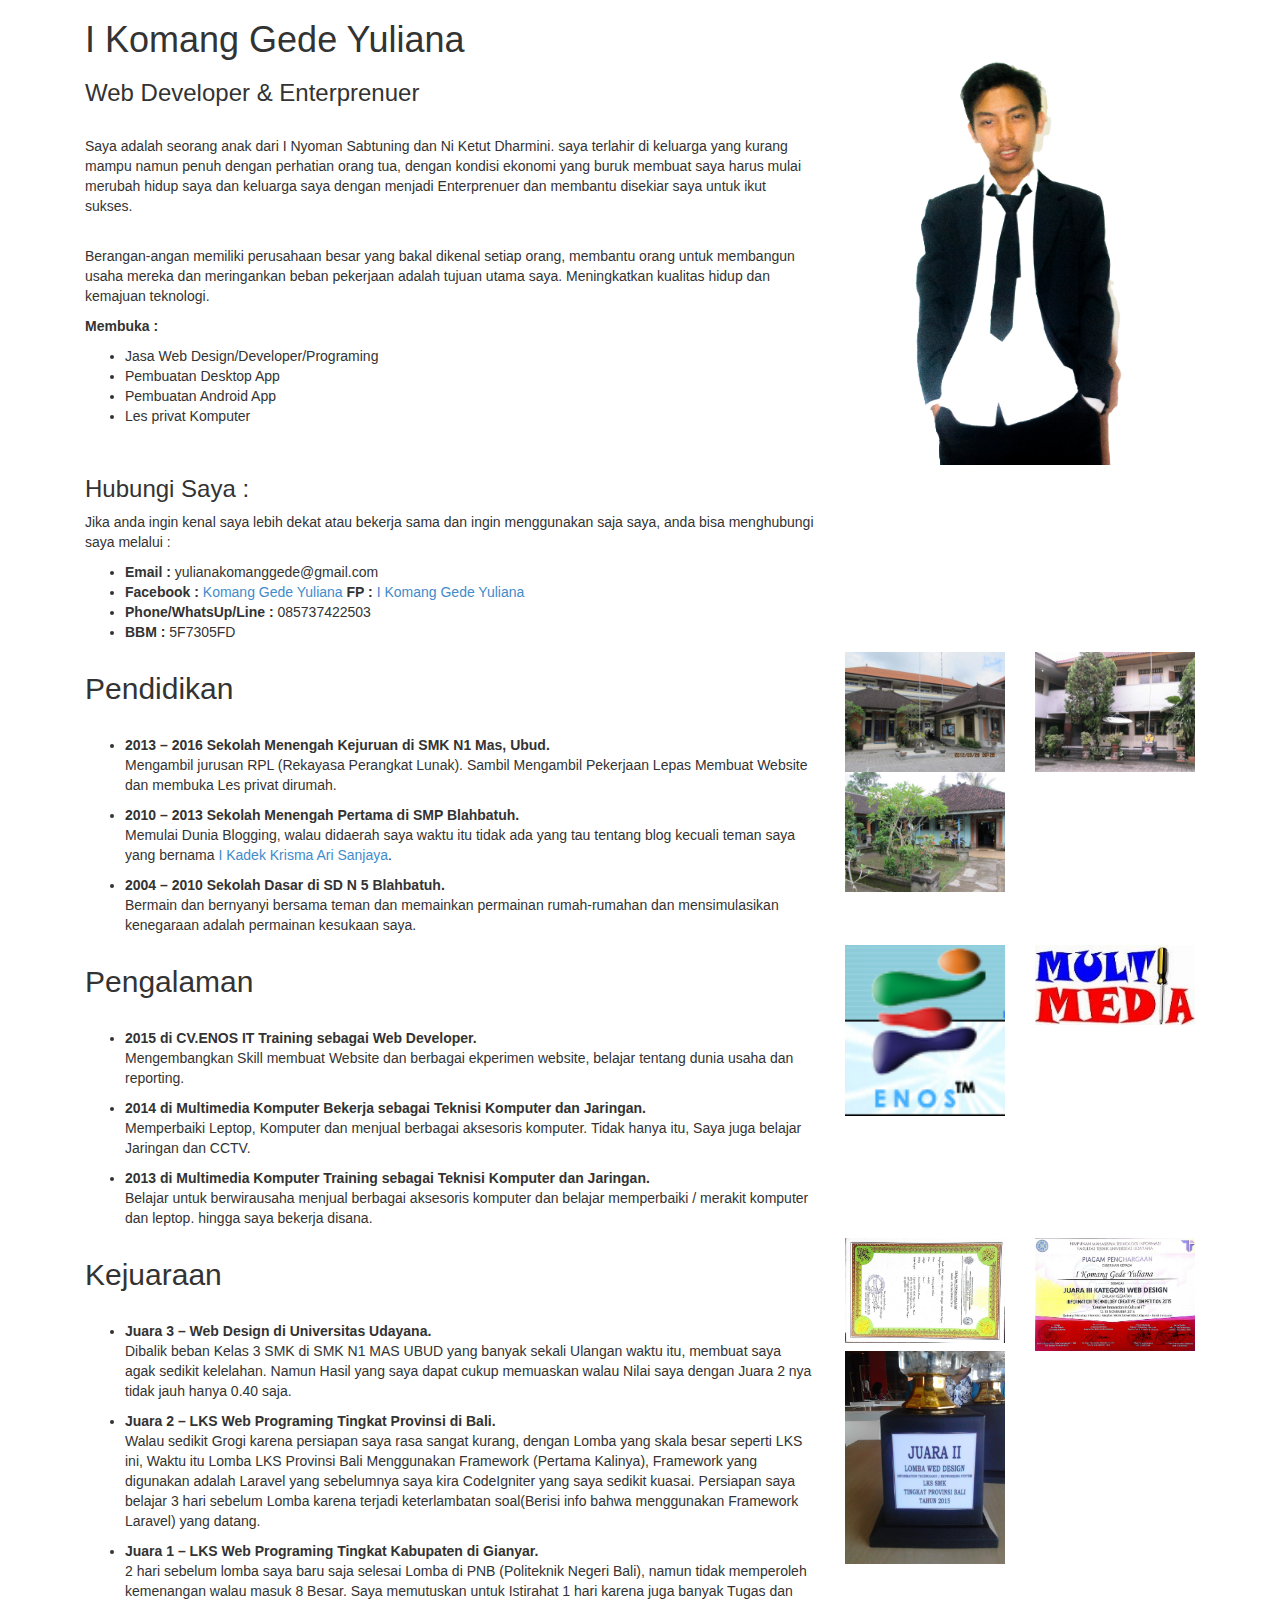
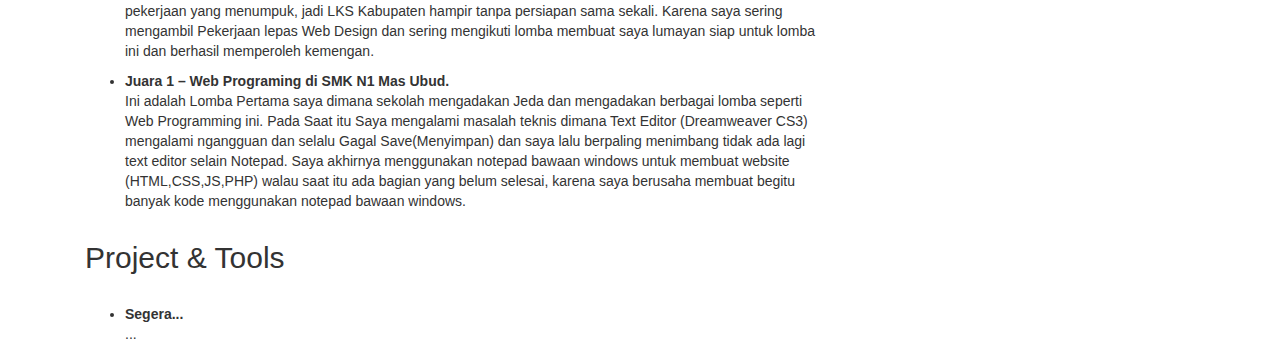
==== About/index.html @ bb9f4b2c "fix Issue" ====
<!DOCTYPE html>
<html>
<head>
	<meta charset="utf-8">
	<meta content='indonesian' name='language'/>
	<meta content='id' name='geo.country'/>
	<meta content='indonesia' name='geo.placename'/>
	<meta content='I Komang Gede Yuliana' name='author'/>
	<meta content='index,follow' name='robots'/>
	<meta content='1 days' name='revisit-after'/>
	<meta content='1 days' name='revisit'/>
	<meta content='never' name='expires'/>
	<meta content='always' name='revisit'/>
	<meta content='global' name='distribution'/>
	<meta content='Manual' name='generator'/>
	<meta content='general' name='rating'/>
	<meta content='true' name='MSSmartTagsPreventParsing'/>
	<meta content='text/html; charset=UTF-8' http-equiv='Content-Type'/>
	<meta content='index, follow' name='googlebot'/>
	<meta content='follow, all' name='Googlebot-Image'/>
	<meta content='follow, all' name='msnbot'/>
	<meta content='follow, all' name='Slurp'/>
	<meta content='follow, all' name='ZyBorg'/>
	<meta content='follow, all' name='Scooter'/>
	<meta content='all' name='spiders'/>
	<meta content='all' name='WEBCRAWLERS'/>
	<meta content='aeiwi, alexa, alltheWeb, altavista, aol netfind, anzwers, canada, directhit, euroseek, excite, overture, go, google, hotbot. infomak, kanoodle, lycos, mastersite, national directory, northern light, searchit, simplesearch, Websmostlinked, webtop, what-u-seek, aol, yahoo, webcrawler, infoseek, excite, magellan, looksmart, bing, cnet, googlebot' name='search engines'/>
	<meta content="I Komang Gede Yuliana adalah Web Designer/Developer dan seorang Enterprenuer yang juga membuka tempat Les Privat komputer (Office,Photoshop,Web Developer)" name="Descriptions"/>
	<meta content="Web Desgner,Web Developer,blogger,Les Privat Komputer,Enterprenuer Bali,HTML CSS JS Jquery Bootstrap Javascript Android Aplikasi" name="keywords"/>
	<meta content='width=device-width, initial-scale=1.0' name='viewport'/>
	<meta content='I Komang Gede Yuliana' name='subject'/>
	<meta content='I Komang Gede Yuliana' name='abstract'/>
	<!-- Meta Tag Standar End -->
	<!-- Open Grapt -->
	<meta property="og:locale" content="id_ID" />
	<meta property="og:type" content="website" />
	<meta property="og:title" content='I Komang Gede Yuliana' />
	<meta property="og:url" content="http://yulianakomang.com" />
	<meta property="og:site_name" content="I Komang Gede Yuliana" />
	<meta property="og:image" content="http://yulianakomang.com/img/photo.JPG" />
	<!-- open Grapt End -->
	
	<!-- Google ID -->
	<link href="https://plus.google.com/+Yulianakomanggede/posts" rel="author" />
	<link href='https://plus.google.com/+Yulianakomanggede/posts' rel='publisher'/>
	<link href="https://plus.google.com/+Yulianakomanggede/posts" rel="Admin" />
	<!-- Google Author End -->
	<title>I Komang Gede Yuliana - Official Website</title>
	<link rel="stylesheet" type="text/css" href="../style/style.css">
	<link rel="stylesheet" type="text/css" href="../css/bootstrap.min.css">
	<link rel="stylesheet" type="text/css" href="../style/font-awesome.min.css">
	<link rel="icon" href="img/icon.ico">

</head>
<body>
	<div class="container">

		<div class="col-lg-8">
			<h1>I Komang Gede Yuliana</h1>
			<h3>Web Developer & Enterprenuer</h3>
			<br>
			<p>Saya adalah seorang anak dari I Nyoman Sabtuning dan Ni Ketut Dharmini. saya terlahir di keluarga yang kurang mampu namun penuh dengan perhatian orang tua, dengan kondisi ekonomi yang buruk membuat saya harus mulai merubah hidup saya dan keluarga saya dengan menjadi Enterprenuer dan membantu disekiar saya untuk ikut sukses.</p>
			<br>
			<p>Berangan-angan memiliki perusahaan besar yang bakal dikenal setiap orang, membantu orang untuk membangun usaha mereka dan meringankan beban pekerjaan adalah tujuan utama saya. Meningkatkan kualitas hidup dan kemajuan teknologi.</p>
			<p>
			<b>Membuka :</b> <br>	
				<ul>
					<li>Jasa Web Design/Developer/Programing</li>
					<li>Pembuatan Desktop App</li>
					<li>Pembuatan Android App</li>
					<li>Les privat Komputer</li>
				</ul>

			</p>
			<br>
			<h3>Hubungi Saya :</h3>
			<p>
				Jika anda ingin kenal saya lebih dekat atau bekerja sama dan ingin menggunakan saja saya, anda bisa menghubungi saya melalui :
			</p>
			<ul>
					<li><b>Email :</b> yulianakomanggede@gmail.com</li>
					<li><b>Facebook : </b> <a href="https://www.facebook.com/yulianakomanggede">Komang Gede Yuliana</a> <b>FP :</b> <a href="https://www.facebook.com/komanggedeyuliana/">I Komang Gede Yuliana</a></li>
					<li><b>Phone/WhatsUp/Line :</b> 085737422503</li>
					<li><b>BBM :</b> 5F7305FD </li>
				</ul>
		</div>
		<div class="col-lg-4">
			<div style="clear:both;padding:20px;"></div>
			<img src="img/photo.JPG" width="100%">
		</div>
		<div class="col-lg-8">
			<h2>Pendidikan</h2>
			<br>
			<ul>
				<li><b>2013 – 2016 Sekolah Menengah Kejuruan di SMK N1 Mas, Ubud.</b>
					<br>
					<p>Mengambil jurusan RPL (Rekayasa Perangkat Lunak). Sambil Mengambil Pekerjaan Lepas Membuat Website dan membuka Les privat dirumah.</p>
				</li>
				<li><b>2010 – 2013 Sekolah Menengah Pertama di SMP Blahbatuh.</b>
				<br>
				<p>
					Memulai Dunia Blogging, walau didaerah saya waktu itu tidak ada yang tau tentang blog kecuali teman saya yang bernama <a href="https://www.facebook.com/profile.php?id=100008290770754" target="_blank">I Kadek Krisma Ari Sanjaya</a>.
				</p>
				</li>
				<li><b>2004 – 2010 Sekolah Dasar di SD N 5 Blahbatuh.</b>
				<br>
				<p>
					Bermain dan bernyanyi bersama teman dan memainkan permainan rumah-rumahan dan mensimulasikan kenegaraan adalah permainan kesukaan saya.
				</p>
				</li>
			</ul>
		</div>
		<div class="col-lg-4">
			<div class="row">
				<div class="col-lg-6">
					<img src="img/smk.jpg" alt="SMK N1 Mas Ubud - I Komang Gede Yuliana" width="100%" title="SMK N1 Mas Ubud">
				</div>
				<div class="col-lg-6">
					<img src="img/smp.jpg" alt="SMK Blahbatuh - I Komang Gede Yuliana" width="100%" title="SMP Blahbatuh">
				</div>
				<div class="col-lg-6">
					<img src="img/sd.jpg" alt="SD N5 Blahbatuh - I Komang Gede Yuliana" width="100%" title="SD N5 Blahbatuh">
				</div>
			</div>
		</div>
	<br>
		<div class="col-lg-8">
			<h2>Pengalaman</h2>
			<br>
			<ul>
				<li><b>2015 di CV.ENOS IT Training sebagai Web Developer.</b>
					<br>
					<p>Mengembangkan Skill membuat Website dan berbagai ekperimen website, belajar tentang dunia usaha dan reporting.</p>
				</li>
				<li><b>2014 di Multimedia Komputer Bekerja sebagai Teknisi Komputer dan Jaringan.</b>
				<br>
				<p>
					Memperbaiki Leptop, Komputer dan menjual berbagai aksesoris komputer. Tidak hanya itu, Saya juga belajar Jaringan dan CCTV.
				</p>
				</li>
				<li><b>2013 di Multimedia Komputer Training sebagai Teknisi Komputer dan Jaringan.</b>
				<br>
				<p>
					Belajar untuk berwirausaha menjual berbagai aksesoris komputer dan belajar memperbaiki / merakit komputer dan leptop. hingga saya bekerja disana.
				</p>
				</li>
			</ul>
		</div>
		<div class="col-lg-4">
			<div class="row">
				<div class="col-lg-6">
					<img src="img/Enos_it.png" alt="Enos IT Solutions - I Komang Gede Yuliana" width="100%" title="Enos IT Solutions">
				</div>
				<div class="col-lg-6">
					<img src="img/MultiMedia.jpg" alt="MultiMedia Komputer - I Komang Gede Yuliana" width="100%" title="MultiMedia Komputer">
				</div>
				
			</div>
		</div>
	<br>
		<div class="col-lg-8">
			<h2>Kejuaraan</h2>
			<br>
			<ul>
				<li><b>Juara 3 – Web Design di Universitas Udayana.</b>
					<br>
					<p>Dibalik beban Kelas 3 SMK di SMK N1 MAS UBUD yang banyak sekali Ulangan waktu itu, membuat saya agak sedikit kelelahan. Namun Hasil yang saya dapat cukup memuaskan walau Nilai saya dengan Juara 2 nya tidak jauh hanya 0.40 saja.</p>
				</li>
				<li><b>Juara 2 – LKS Web Programing Tingkat Provinsi di Bali.</b>
				<br>
				<p>
					Walau sedikit Grogi karena persiapan saya rasa sangat kurang, dengan Lomba yang skala besar seperti LKS ini, Waktu itu Lomba LKS Provinsi Bali Menggunakan Framework (Pertama Kalinya), Framework yang digunakan adalah Laravel yang sebelumnya saya kira CodeIgniter yang saya sedikit kuasai. Persiapan saya belajar 3 hari sebelum Lomba karena terjadi keterlambatan soal(Berisi info bahwa menggunakan Framework Laravel) yang datang.
				</p>
				</li>
				<li><b>Juara 1 – LKS Web Programing Tingkat Kabupaten di Gianyar.</b>
				<br>
				<p>
					2 hari sebelum lomba saya baru saja selesai Lomba di PNB (Politeknik Negeri Bali), namun tidak memperoleh kemenangan walau masuk 8 Besar. Saya memutuskan untuk Istirahat 1 hari karena juga banyak Tugas dan pekerjaan yang menumpuk, jadi LKS Kabupaten hampir tanpa persiapan sama sekali. Karena saya sering mengambil Pekerjaan lepas Web Design dan sering mengikuti lomba membuat saya lumayan siap untuk lomba ini dan berhasil memperoleh kemengan.
				</p>
				</li>
				<li><b>Juara 1 – Web Programing di SMK N1 Mas Ubud.</b>
				<br>
				<p>
					Ini adalah Lomba Pertama saya dimana sekolah mengadakan Jeda dan mengadakan berbagai lomba seperti Web Programming ini. Pada Saat itu Saya mengalami masalah teknis dimana Text Editor (Dreamweaver CS3) mengalami ngangguan dan selalu Gagal Save(Menyimpan) dan saya lalu berpaling menimbang tidak ada lagi text editor selain Notepad. Saya akhirnya menggunakan notepad bawaan windows untuk membuat website (HTML,CSS,JS,PHP) walau saat itu ada bagian yang belum selesai, karena saya berusaha membuat begitu banyak kode menggunakan notepad bawaan windows.
				</p>
				</li>
			</ul>
		</div>
		<div class="col-lg-4">
			<div class="row">
				<div class="col-lg-6">
					<img src="img/piagam_SMK_juara_1.jpg" alt="Juara 1 Web Programming SMK - I Komang Gede Yuliana" width="100%" title="Piagam Juara 1 Web programing SMK">
				</div>
				<div class="col-lg-6">
					<img src="img/piagam_UNUD_juara_3.jpg" alt="Juara 3 Web Design UNUD - I Komang Gede Yuliana" width="100%" title="Juara 3 Web Design Universitas Udayana">
				</div>
				<div class="col-lg-6">
					<img src="img/piala_Juara_2_lks_provinsi_bali.jpg" alt="Piala LKS Juara 2 Provinsi Bali - I Komang Gede Yuliana" width="100%" title="Juara 2 LKS Web Design Provinsi bali ">
				</div>
			</div>
		</div>
		<br>
		<div class="col-lg-8">
			<h2>Project & Tools</h2>
			<br>
			<ul>
				<li><b>Segera...</b>
					<br>
					<p>...</p>
				</li>
				
			</ul>
		</div>
		<div class="col-lg-4">
			<div class="row">
				<!-- <div class="col-lg-6">
					<img src="img/piagam_SMK_juara_1.jpg" alt="Juara 1 Web Programming SMK - I Komang Gede Yuliana" width="100%" title="Piagam Juara 1 Web programing SMK">
				</div> -->
				
			</div>
		</div>
	</div>

</body>
</html>
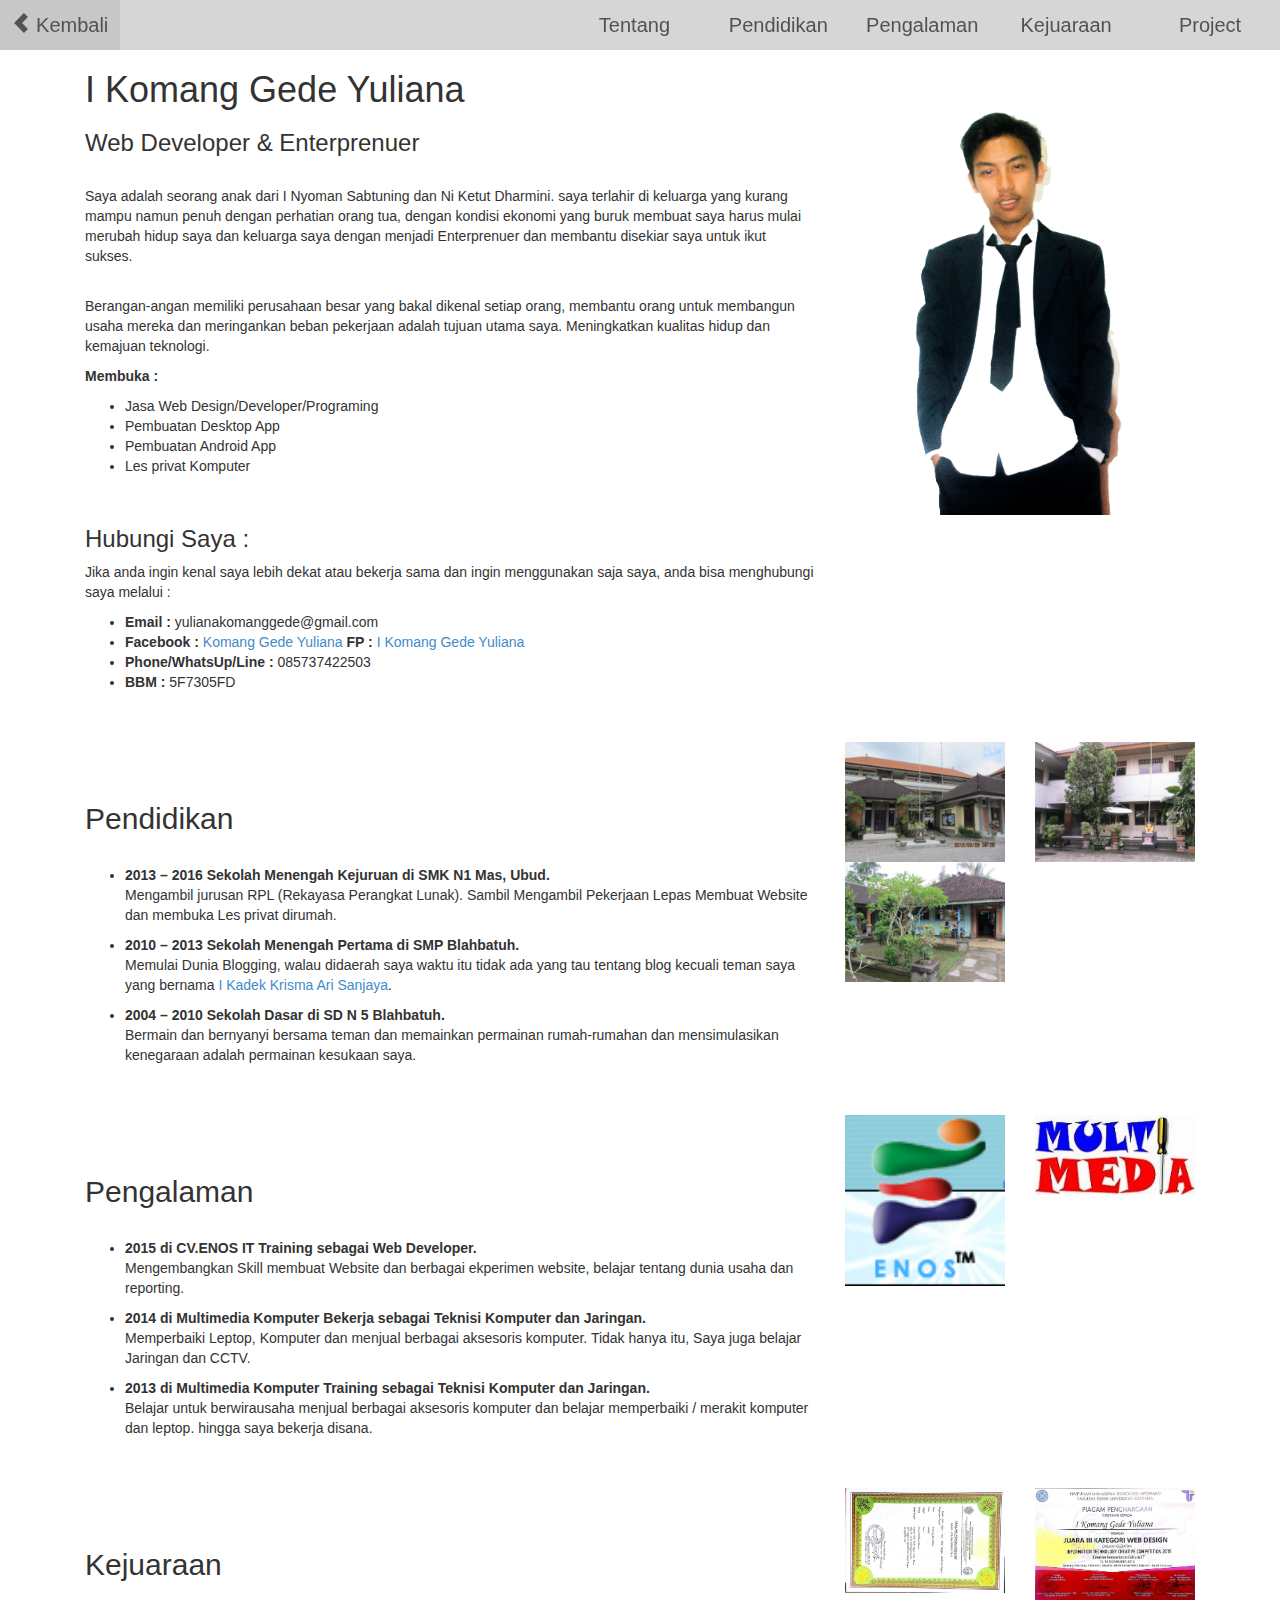
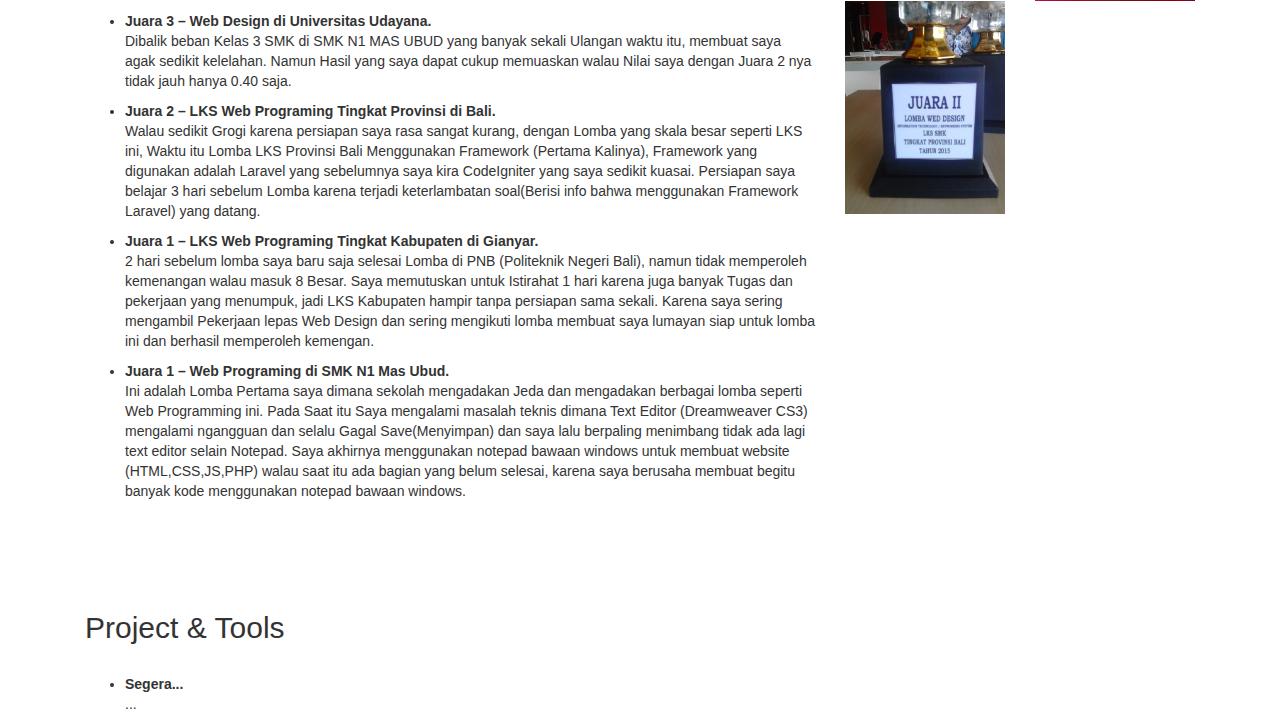
==== commit cd2657cb: "Panel Nav added" ====
--- a/About/index.html
+++ b/About/index.html
@@ -52,7 +52,22 @@
 	<link rel="icon" href="img/icon.ico">
 
 </head>
-<body>
+<body id="top">
+	<div id="panel">
+		<nav>
+			<a href="/"><span class="glyphicon glyphicon-chevron-left"></span> Kembali</a>
+			<div class="right">
+				<ul>
+					<li><a href="#top">Tentang</a></li>
+					<li><a href="#pendidikan">Pendidikan</a></li>
+					<li><a href="#pengalaman">Pengalaman</a></li>
+					<li><a href="#kejuaraan">Kejuaraan</a></li>
+					<li><a href="#project">Project</a></li>
+				</ul>
+			</div>
+		</nav>
+	</div>
+	<div class="lockpanel"></div>
 	<div class="container">
 
 		<div class="col-lg-8">
@@ -88,7 +103,9 @@
 			<div style="clear:both;padding:20px;"></div>
 			<img src="img/photo.JPG" width="100%">
 		</div>
-		<div class="col-lg-8">
+		<div class="jarak"></div>
+		<div class="col-lg-8" id="pendidikan">
+		<div class="jarak"></div>
 			<h2>Pendidikan</h2>
 			<br>
 			<ul>
@@ -123,8 +140,9 @@
 				</div>
 			</div>
 		</div>
-	<br>
-		<div class="col-lg-8">
+		<div class="jarak"></div>
+		<div class="col-lg-8" id="pengalaman">
+		<div class="jarak"></div>
 			<h2>Pengalaman</h2>
 			<br>
 			<ul>
@@ -157,8 +175,9 @@
 				
 			</div>
 		</div>
-	<br>
-		<div class="col-lg-8">
+	<div class="jarak"></div>
+		<div class="col-lg-8" id="kejuaraan">
+		<div class="jarak"></div>
 			<h2>Kejuaraan</h2>
 			<br>
 			<ul>
@@ -199,8 +218,9 @@
 				</div>
 			</div>
 		</div>
-		<br>
-		<div class="col-lg-8">
+		<div class="jarak"></div>
+		<div class="col-lg-8" id="project">
+		<div class="jarak"></div>
 			<h2>Project & Tools</h2>
 			<br>
 			<ul>
@@ -220,6 +240,8 @@
 			</div>
 		</div>
 	</div>
-
+	
+	<script type="text/javascript" src="../js/jquery-3.0.0.min.js"></script>
+	<script type="text/javascript" src="../js/Menu-auto-active-scroll-plugin.js"></script>
 </body>
 </html>--- a/style/style.css
+++ b/style/style.css
@@ -0,0 +1,60 @@
+#panel{
+	height: 50px;
+	background: #d6d6d6;
+	position: fixed;
+	width: 100%;
+	z-index: 999999;
+}
+#panel a{
+	color: #525252;
+	font-size: 20px;
+	text-decoration: none;
+    display: block;
+    padding: 10.5px;
+    width: 120px;
+    float: left;
+}
+#panel a:hover{
+	background: #c7c7c7;
+}
+.lockpanel{
+	height: 50px;
+	clear: both;
+}
+#panel ul{
+	list-style: none;
+	display: inline-block;
+}
+#panel li{
+	display: inline-block;
+}
+#panel ul li a{
+	display: block;
+	color: #525252;
+	font-size: 20px;
+	text-decoration: none;
+    padding: 10.8px;
+    width: 120px;
+    text-align: center;
+    width: 140px;
+}
+.right{
+	float: right;
+}
+.jarak{
+	padding: 20px;
+	clear: both;
+}
+.active{
+	background: #c7c7c7;
+	position: relative;
+}
+.active:after{
+	content: "";
+	position: absolute;
+	bottom: 0;
+	width: 140px;
+	background: #525252;
+	height: 3px;
+	left: 0;
+}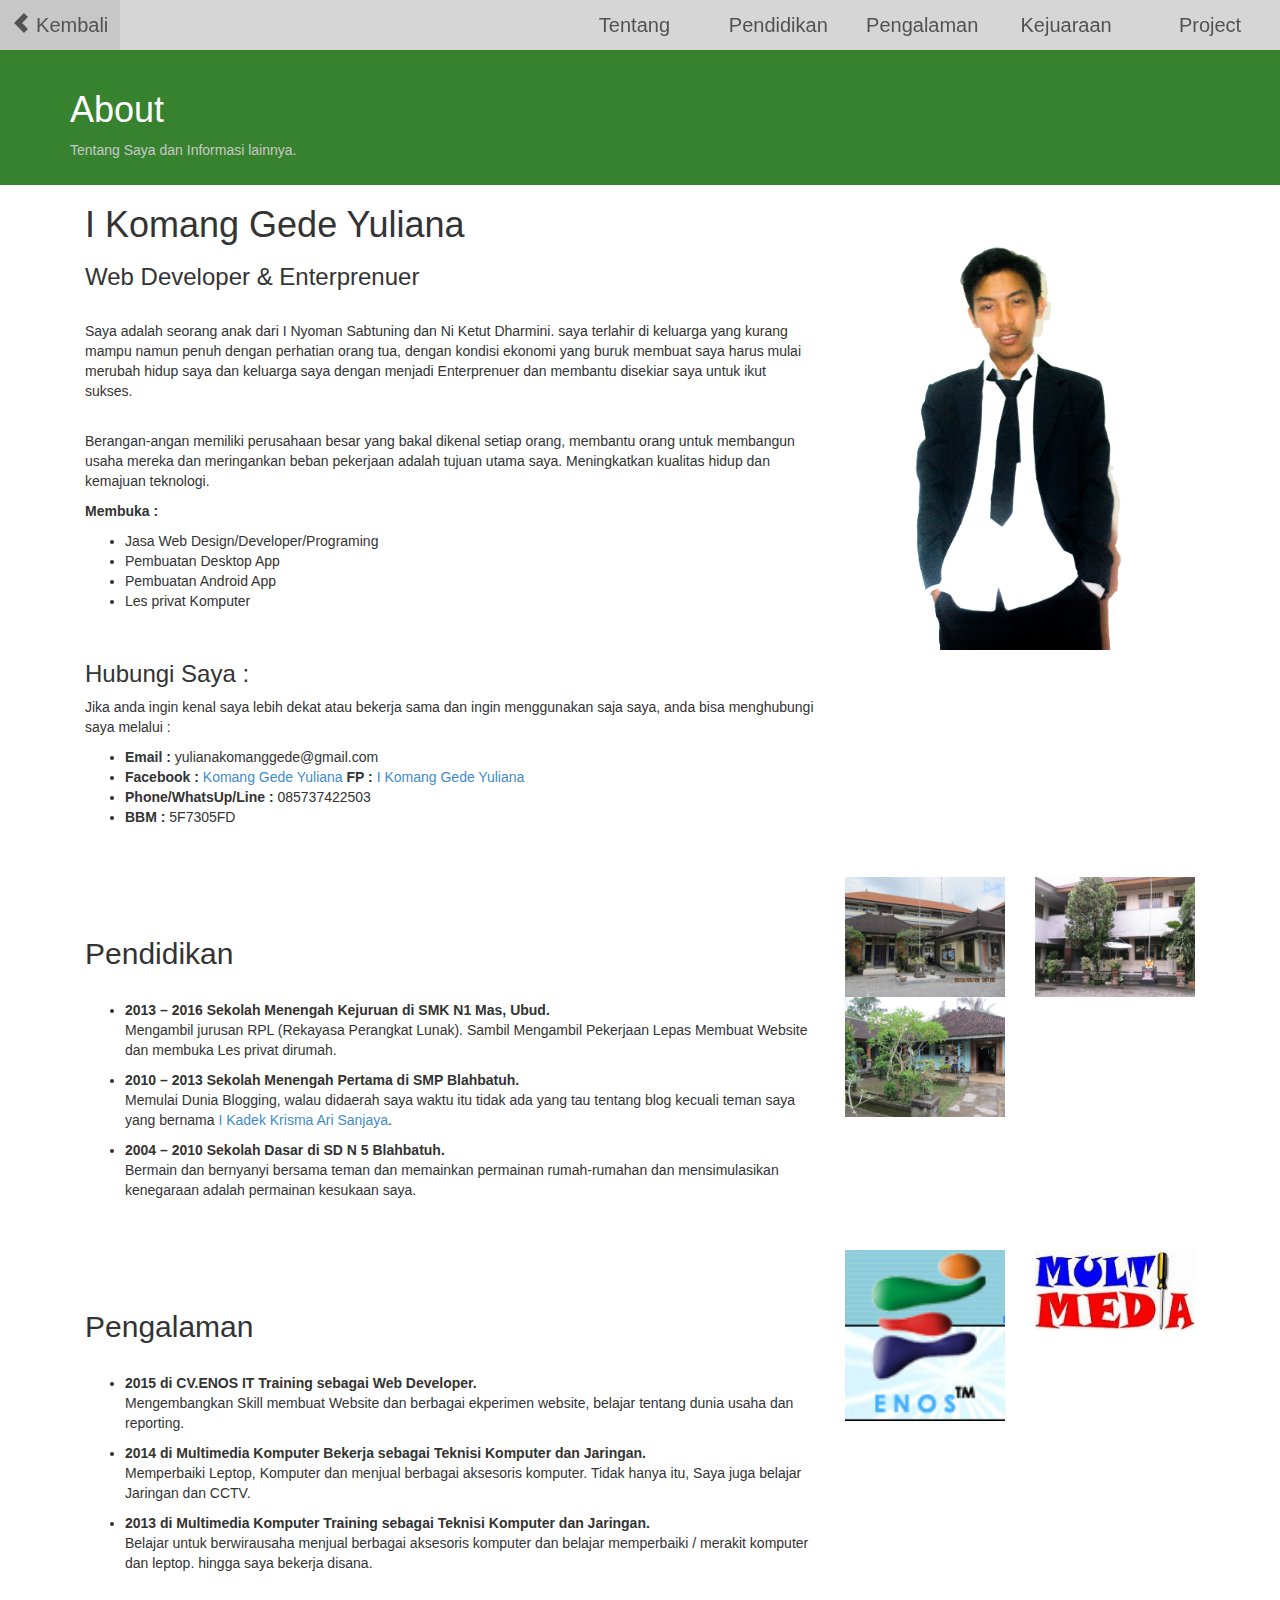
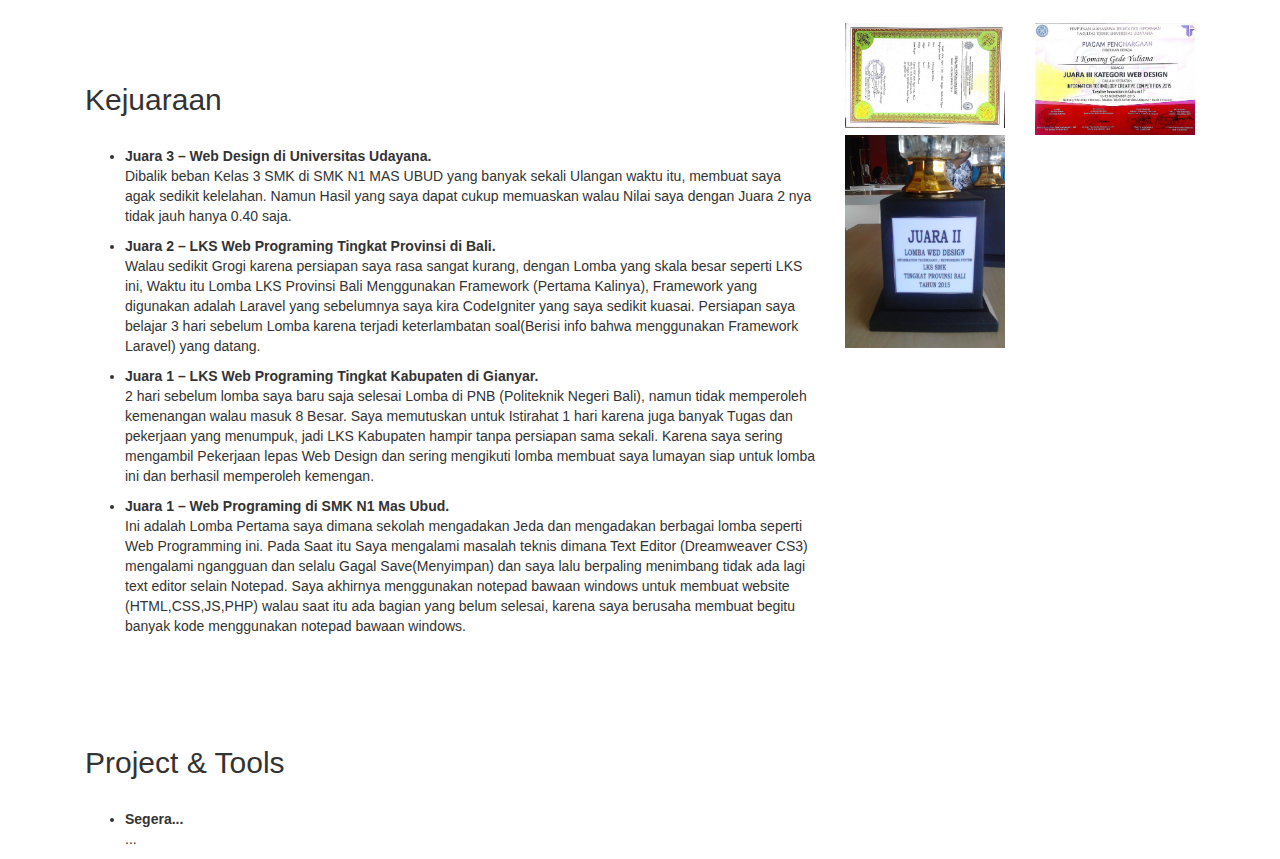
==== commit 8cef6b03: "Add some featured" ====
--- a/About/index.html
+++ b/About/index.html
@@ -35,9 +35,9 @@
 	<meta property="og:locale" content="id_ID" />
 	<meta property="og:type" content="website" />
 	<meta property="og:title" content='I Komang Gede Yuliana' />
-	<meta property="og:url" content="http://yulianakomang.com" />
+	<meta property="og:url" content="http://yulianakomang.github.io" />
 	<meta property="og:site_name" content="I Komang Gede Yuliana" />
-	<meta property="og:image" content="http://yulianakomang.com/img/photo.JPG" />
+	<meta property="og:image" content="http://yulianakomang.github.io/img/photo.JPG" />
 	<!-- open Grapt End -->
 	
 	<!-- Google ID -->
@@ -45,7 +45,7 @@
 	<link href='https://plus.google.com/+Yulianakomanggede/posts' rel='publisher'/>
 	<link href="https://plus.google.com/+Yulianakomanggede/posts" rel="Admin" />
 	<!-- Google Author End -->
-	<title>I Komang Gede Yuliana - Official Website</title>
+	<title>About - I Komang Gede Yuliana</title>
 	<link rel="stylesheet" type="text/css" href="../style/style.css">
 	<link rel="stylesheet" type="text/css" href="../css/bootstrap.min.css">
 	<link rel="stylesheet" type="text/css" href="../style/font-awesome.min.css">
@@ -57,7 +57,10 @@
 		<nav>
 			<a href="/"><span class="glyphicon glyphicon-chevron-left"></span> Kembali</a>
 			<div class="right">
-				<ul>
+			<div class="burger" id="menu">
+				<span><i class="fa fa-bars fa-2"></i></span>
+			</div>
+				<ul id="isi-menu">
 					<li><a href="#top">Tentang</a></li>
 					<li><a href="#pendidikan">Pendidikan</a></li>
 					<li><a href="#pengalaman">Pengalaman</a></li>
@@ -68,6 +71,12 @@
 		</nav>
 	</div>
 	<div class="lockpanel"></div>
+	<div class="bg bg-about">
+		<div class="container">
+		<h1>About</h1>
+		<p>Tentang Saya dan Informasi lainnya.</p>
+		</div>
+	</div>
 	<div class="container">
 
 		<div class="col-lg-8">
@@ -243,5 +252,6 @@
 	
 	<script type="text/javascript" src="../js/jquery-3.0.0.min.js"></script>
 	<script type="text/javascript" src="../js/Menu-auto-active-scroll-plugin.js"></script>
+	<script type="text/javascript" src="../js/main.js"></script>
 </body>
 </html>--- a/style/style.css
+++ b/style/style.css
@@ -1,3 +1,6 @@
+::-webkit-scrollbar { 
+    display: none; 
+}
 #panel{
 	height: 50px;
 	background: #d6d6d6;
@@ -23,7 +26,6 @@
 }
 #panel ul{
 	list-style: none;
-	display: inline-block;
 }
 #panel li{
 	display: inline-block;
@@ -53,8 +55,65 @@
 	content: "";
 	position: absolute;
 	bottom: 0;
-	width: 140px;
+	width: 100%;
 	background: #525252;
 	height: 3px;
 	left: 0;
+}
+.burger{
+	padding: 8px 10px;
+    border: 2px solid #585757;
+    border-radius: 2px;
+    margin-top: 5px;
+    margin-right: 10px;
+    display: none;
+}
+.burger:hover{
+	cursor: pointer;
+    background: #585757;
+    color: #fff;
+}
+
+
+@media screen and (max-width:850px){
+	.burger{
+		display: block;
+	}
+	.right ul{
+		display: none;
+		position: absolute;
+		left: 0px;
+		top: 50px;
+		background: #b3b3b3;
+		padding: 0;
+	}
+	.right ul li a,.right ul,.right li{
+		width: 100% !important;
+	}
+}
+
+/*BG hero*/
+.bg{
+	padding-top: 20px;
+	padding-bottom: 15px;
+}
+.bg h1{
+	color: #fff;
+}
+.bg p{
+	color: #cac9c9;
+}
+.bg-portofolio{
+	background-color: #365396;
+	background-image: url(../Portofolio/img/portofolio-bg.png);
+	background-repeat: no-repeat;
+	background-size: 50%;
+	background-position: right;
+}
+.bg-about{
+	background-color: #37822e;
+	/*background-image: url(../Portofolio/img/portofolio-bg.png);
+	background-repeat: no-repeat;
+	background-size: 50%;
+	background-position: right;*/
 }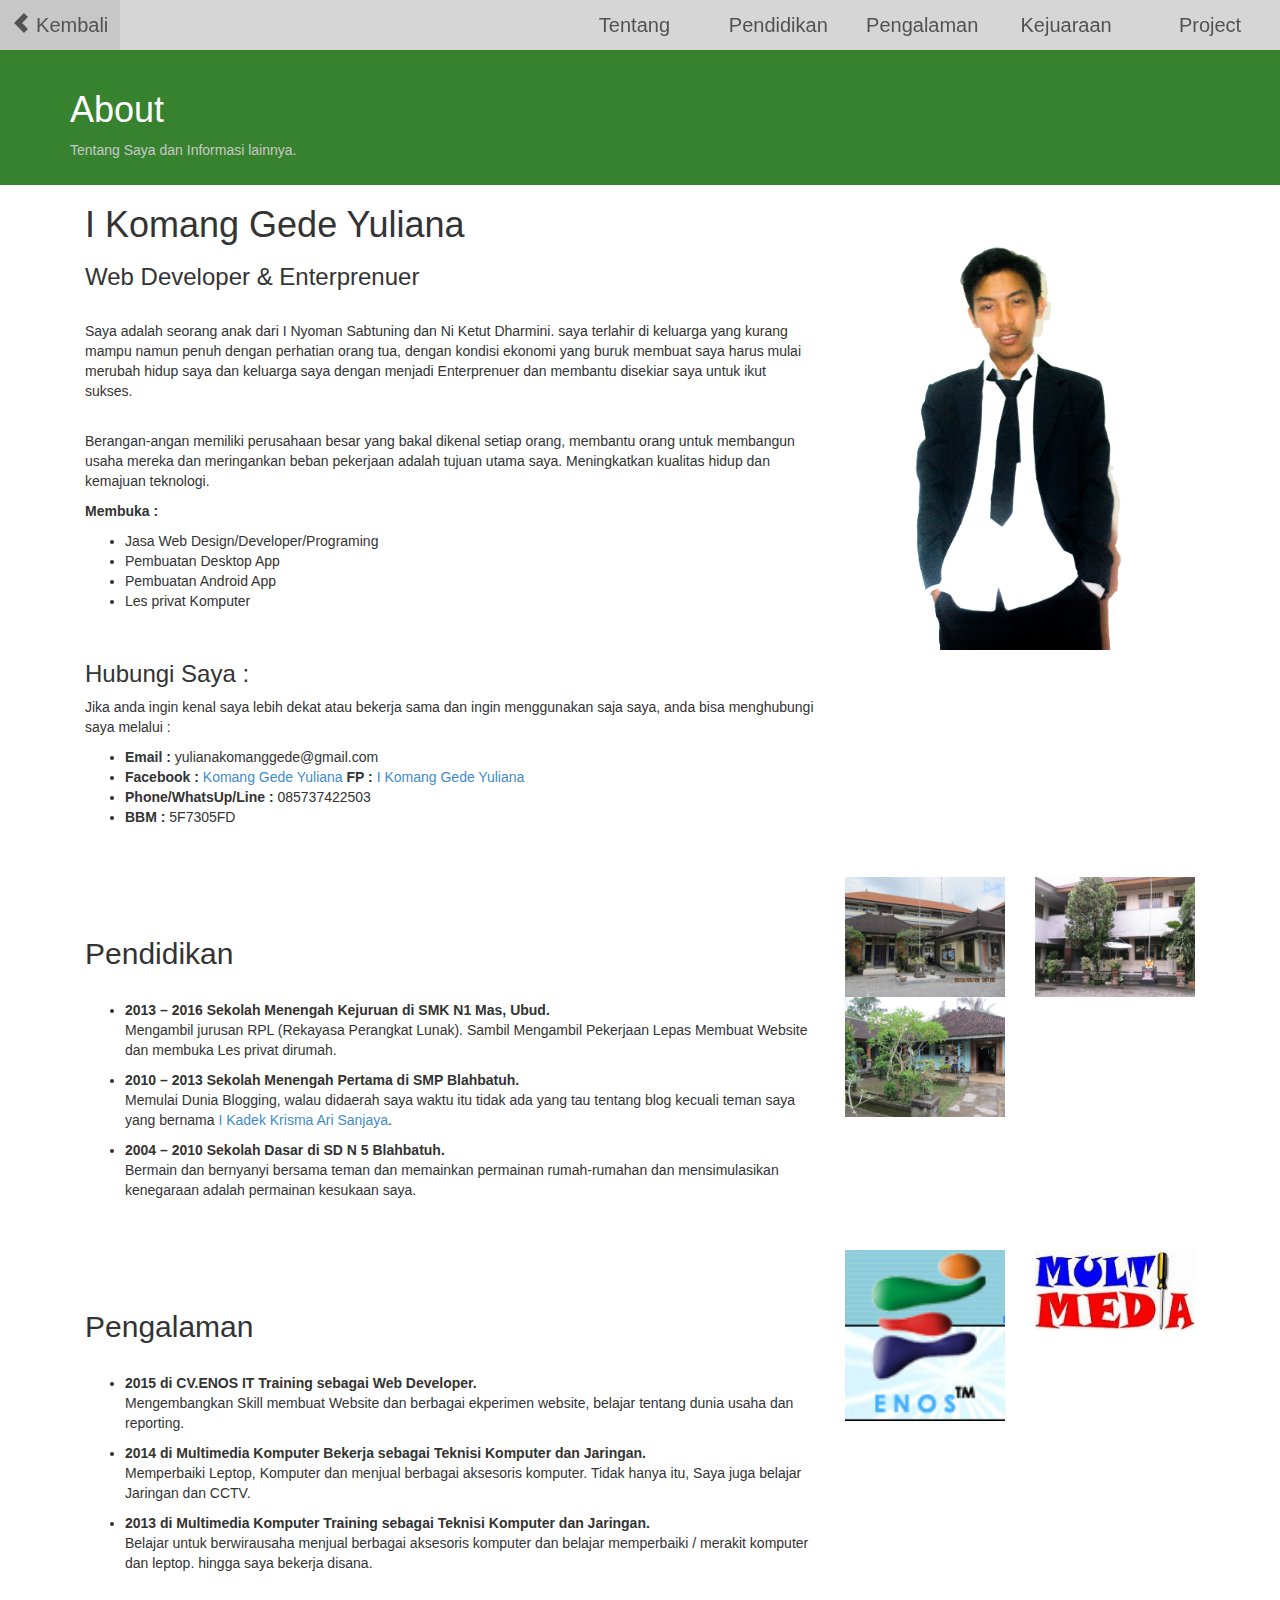
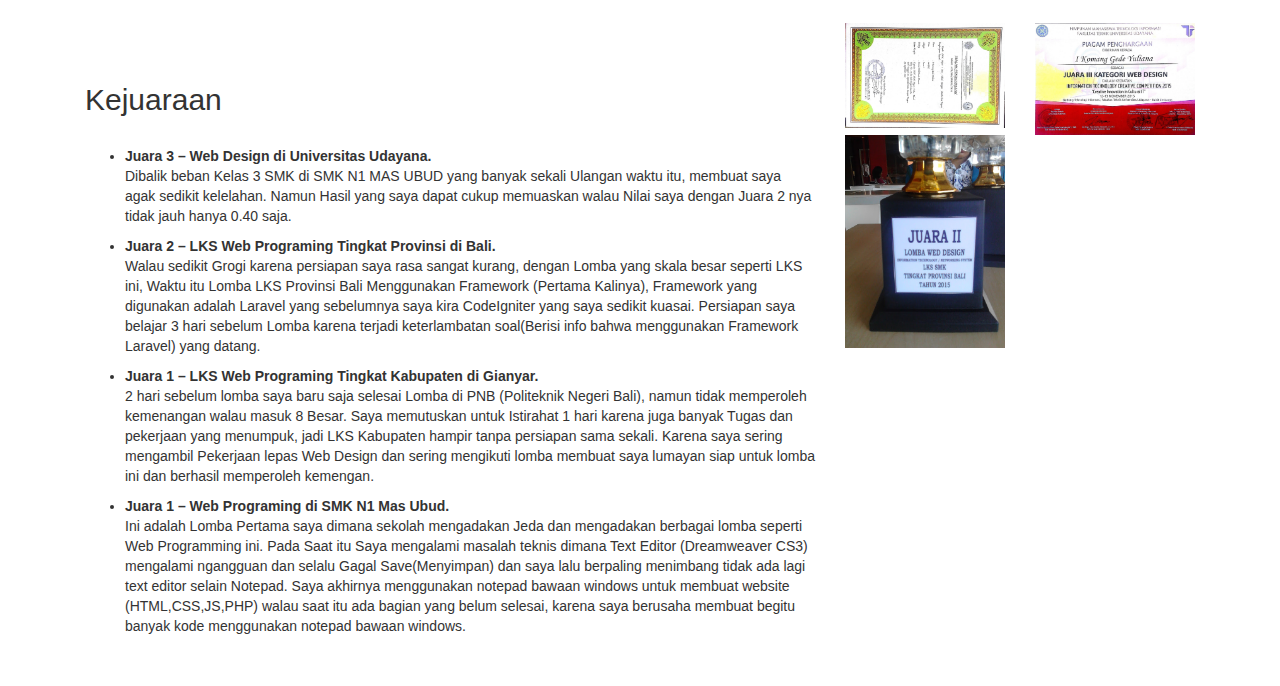
==== commit 12397461: "fix issue" ====
--- a/About/index.html
+++ b/About/index.html
@@ -65,7 +65,7 @@
 					<li><a href="#pendidikan">Pendidikan</a></li>
 					<li><a href="#pengalaman">Pengalaman</a></li>
 					<li><a href="#kejuaraan">Kejuaraan</a></li>
-					<li><a href="#project">Project</a></li>
+					<li><a href="../Portofolio/">Project</a></li>
 				</ul>
 			</div>
 		</nav>
@@ -228,26 +228,7 @@
 			</div>
 		</div>
 		<div class="jarak"></div>
-		<div class="col-lg-8" id="project">
-		<div class="jarak"></div>
-			<h2>Project & Tools</h2>
-			<br>
-			<ul>
-				<li><b>Segera...</b>
-					<br>
-					<p>...</p>
-				</li>
-				
-			</ul>
-		</div>
-		<div class="col-lg-4">
-			<div class="row">
-				<!-- <div class="col-lg-6">
-					<img src="img/piagam_SMK_juara_1.jpg" alt="Juara 1 Web Programming SMK - I Komang Gede Yuliana" width="100%" title="Piagam Juara 1 Web programing SMK">
-				</div> -->
-				
-			</div>
-		</div>
+		
 	</div>
 	
 	<script type="text/javascript" src="../js/jquery-3.0.0.min.js"></script>
--- a/style/style.css
+++ b/style/style.css
@@ -116,4 +116,33 @@
 	background-repeat: no-repeat;
 	background-size: 50%;
 	background-position: right;*/
+}
+/*tabber*/
+.tabber{
+	float: right;
+	position: relative;
+	display: block;
+}
+.tabber nav{
+	position: absolute;
+	right: 0;
+	top: 50px;
+	width: 500px;
+}
+.tabber ul{
+	list-style: none;
+	padding: 0px !important;
+	display: inline-block;
+}
+.tabber li{
+	display: inline-block;
+}
+.tabber a{
+	display: block;
+	padding: 8px 0px 8px 15px;
+	color: #2d2d2d;
+}
+.tabber a:hover{
+	text-decoration: none;
+	color: #365396;
 }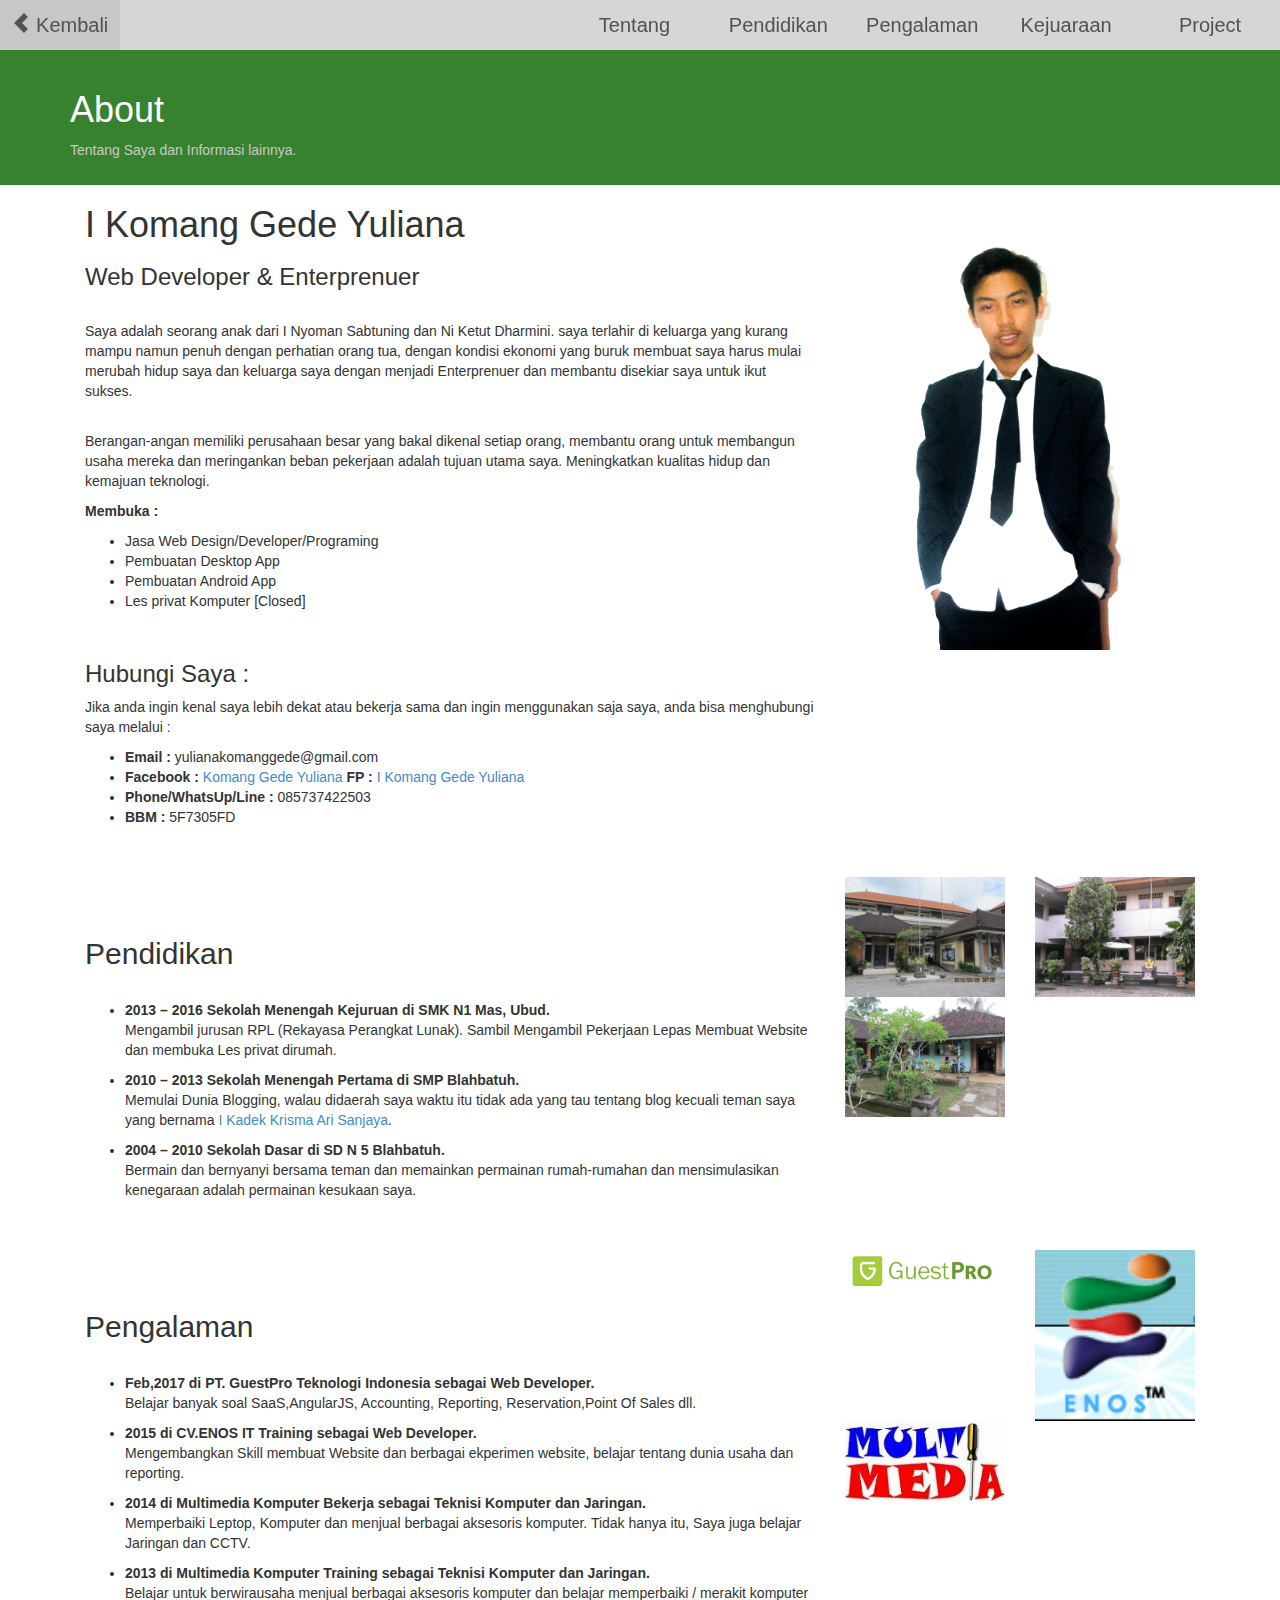
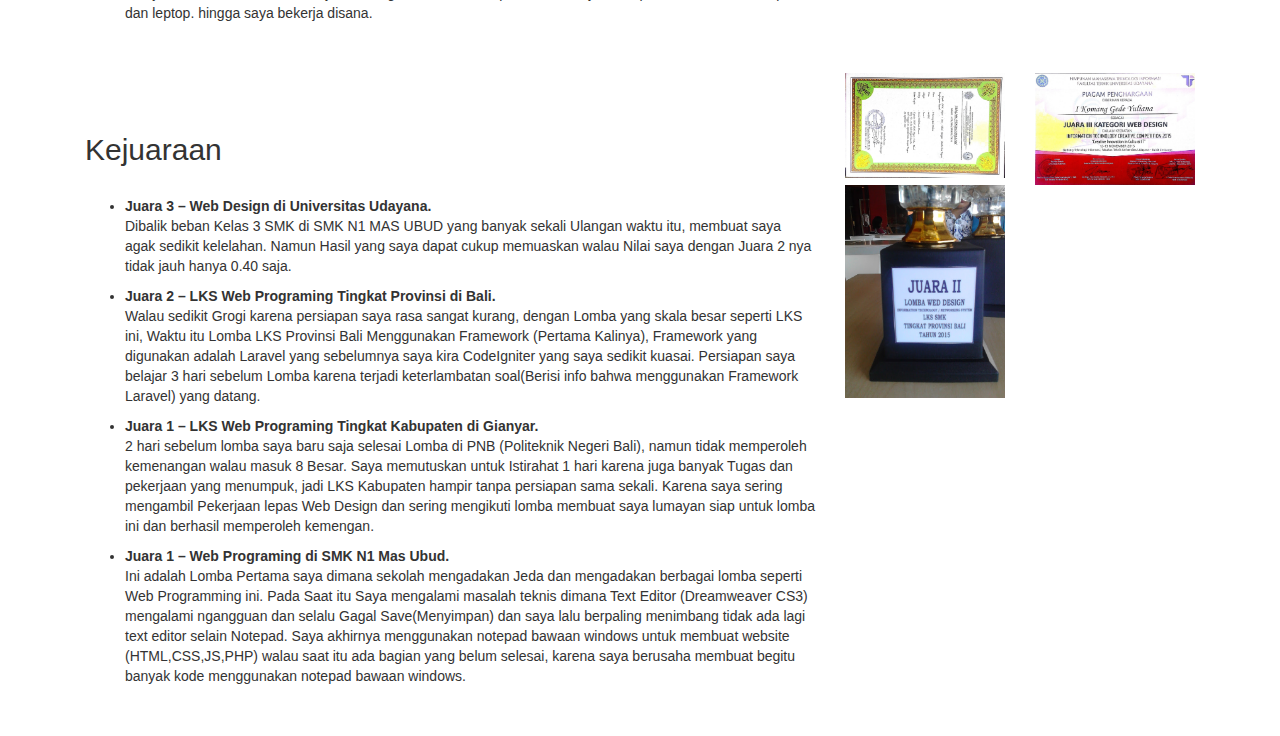
==== commit 55230991: "Update Pengalaman" ====
--- a/About/index.html
+++ b/About/index.html
@@ -92,7 +92,7 @@
 					<li>Jasa Web Design/Developer/Programing</li>
 					<li>Pembuatan Desktop App</li>
 					<li>Pembuatan Android App</li>
-					<li>Les privat Komputer</li>
+					<li>Les privat Komputer [Closed]</li>
 				</ul>
 
 			</p>
@@ -155,6 +155,10 @@
 			<h2>Pengalaman</h2>
 			<br>
 			<ul>
+				<li><b>Feb,2017 di PT. GuestPro Teknologi Indonesia sebagai Web Developer.</b>
+					<br>
+					<p>Belajar banyak soal SaaS,AngularJS, Accounting, Reporting, Reservation,Point Of Sales dll.</p>
+				</li>
 				<li><b>2015 di CV.ENOS IT Training sebagai Web Developer.</b>
 					<br>
 					<p>Mengembangkan Skill membuat Website dan berbagai ekperimen website, belajar tentang dunia usaha dan reporting.</p>
@@ -175,6 +179,9 @@
 		</div>
 		<div class="col-lg-4">
 			<div class="row">
+				<div class="col-lg-6">
+					<img src="img/guestpro.png" alt="PT GuestPro Teknologi Indonesia - I Komang Gede Yuliana" width="100%" title="PT GuestPro indonesia">
+				</div>
 				<div class="col-lg-6">
 					<img src="img/Enos_it.png" alt="Enos IT Solutions - I Komang Gede Yuliana" width="100%" title="Enos IT Solutions">
 				</div>
@@ -228,9 +235,7 @@
 			</div>
 		</div>
 		<div class="jarak"></div>
-		
 	</div>
-	
 	<script type="text/javascript" src="../js/jquery-3.0.0.min.js"></script>
 	<script type="text/javascript" src="../js/Menu-auto-active-scroll-plugin.js"></script>
 	<script type="text/javascript" src="../js/main.js"></script>
--- a/style/style.css
+++ b/style/style.css
@@ -126,7 +126,7 @@
 .tabber nav{
 	position: absolute;
 	right: 0;
-	top: 50px;
+	top: 70px;
 	width: 500px;
 }
 .tabber ul{
@@ -145,4 +145,40 @@
 .tabber a:hover{
 	text-decoration: none;
 	color: #365396;
+}
+/*content*/
+.box-content .inner{
+	background: #fff;
+}
+.inner img{
+	width: 100%;
+}
+.abu{
+	background: #e2e2e2;
+}
+.center{
+	text-align: center;
+}
+.box-title{
+	font-size: 24px;
+	text-align: center;
+}
+.box-body{
+	padding: 10px;
+}
+#content-wp .col-md-3,#content-php .col-md-3{
+	margin-bottom: 25px;
+}
+@media screen and (max-width:992px){
+	.tabber nav{
+		position: relative;
+		right: none;
+		top: 0;
+		width: auto;
+
+	}
+	.bg-portofolio{
+		background-size: 100%;
+		background-position: right top;
+	}
 }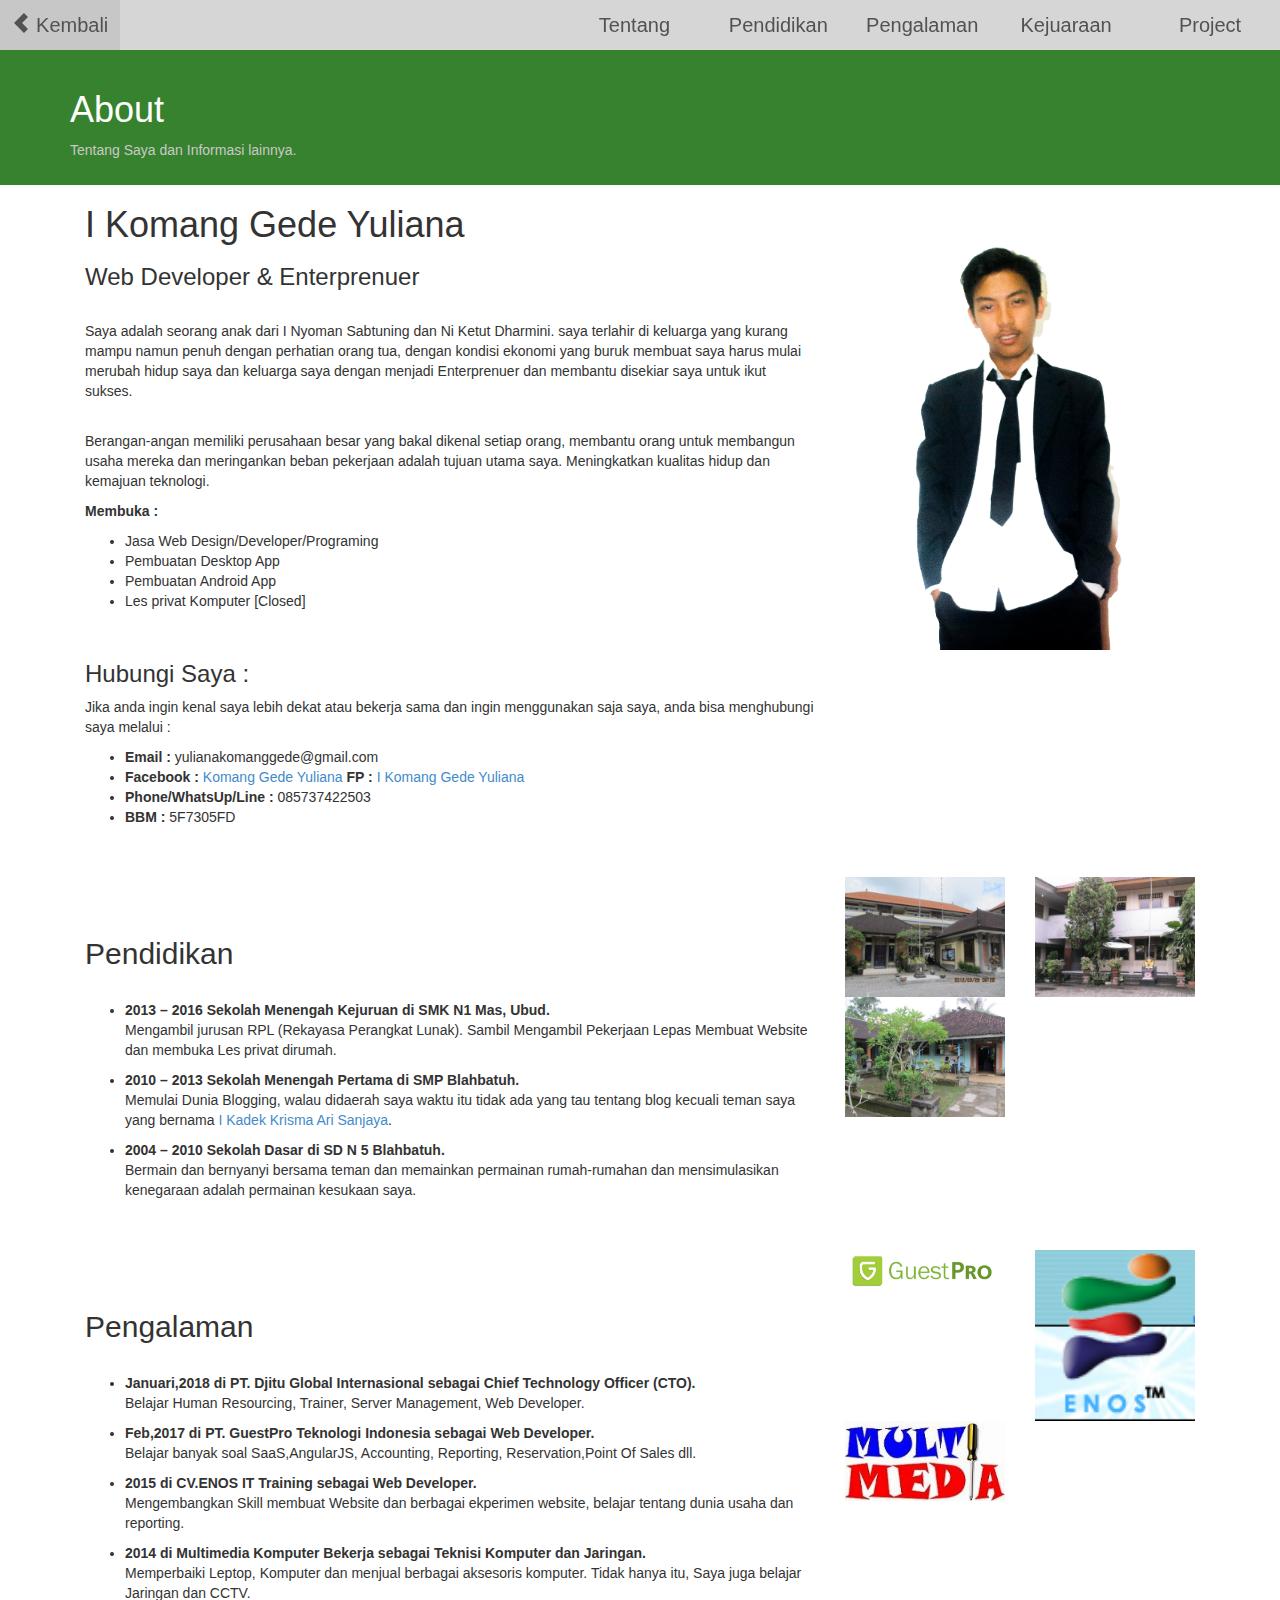
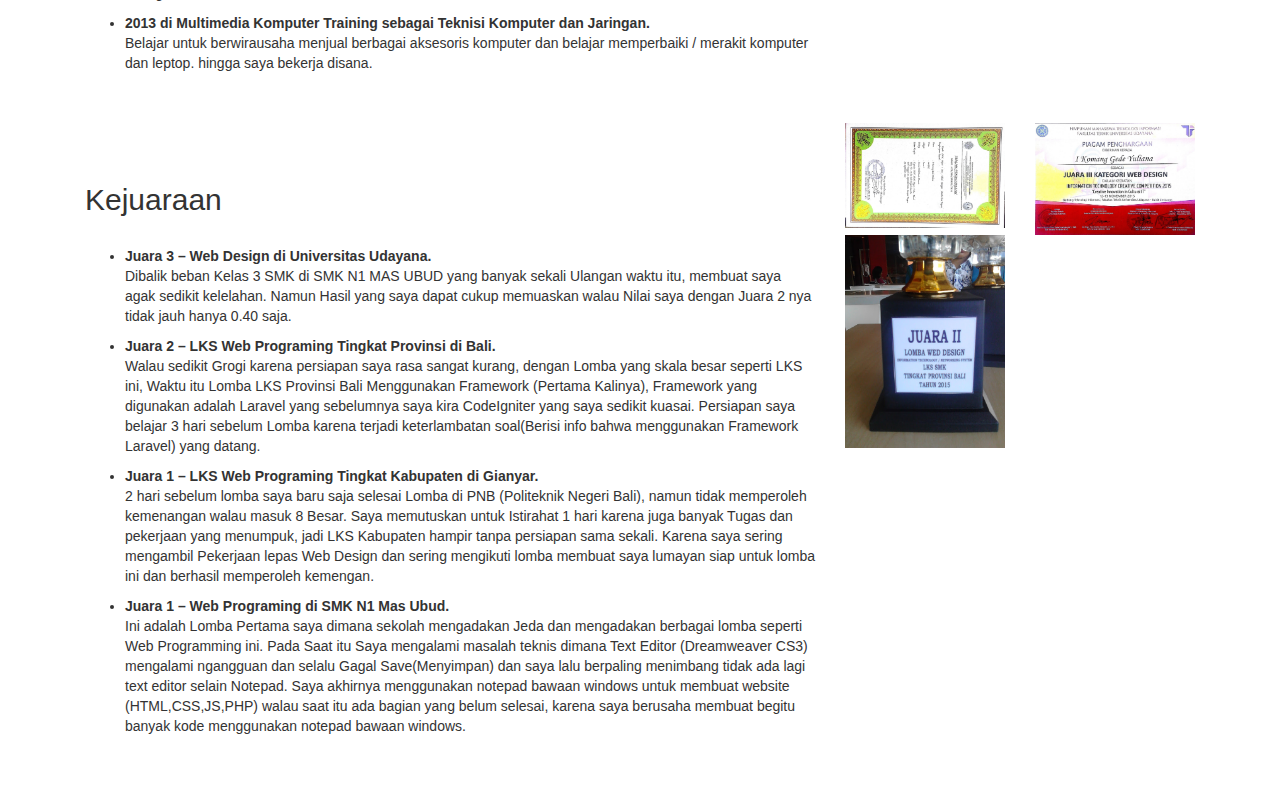
==== commit efe01109: "Update index.html" ====
--- a/About/index.html
+++ b/About/index.html
@@ -155,6 +155,10 @@
 			<h2>Pengalaman</h2>
 			<br>
 			<ul>
+				<li><b>Januari,2018 di PT. Djitu Global Internasional sebagai Chief Technology Officer (CTO).</b>
+					<br>
+					<p>Belajar Human Resourcing, Trainer, Server Management, Web Developer.</p>
+				</li>
 				<li><b>Feb,2017 di PT. GuestPro Teknologi Indonesia sebagai Web Developer.</b>
 					<br>
 					<p>Belajar banyak soal SaaS,AngularJS, Accounting, Reporting, Reservation,Point Of Sales dll.</p>
@@ -240,4 +244,4 @@
 	<script type="text/javascript" src="../js/Menu-auto-active-scroll-plugin.js"></script>
 	<script type="text/javascript" src="../js/main.js"></script>
 </body>
-</html>+</html>
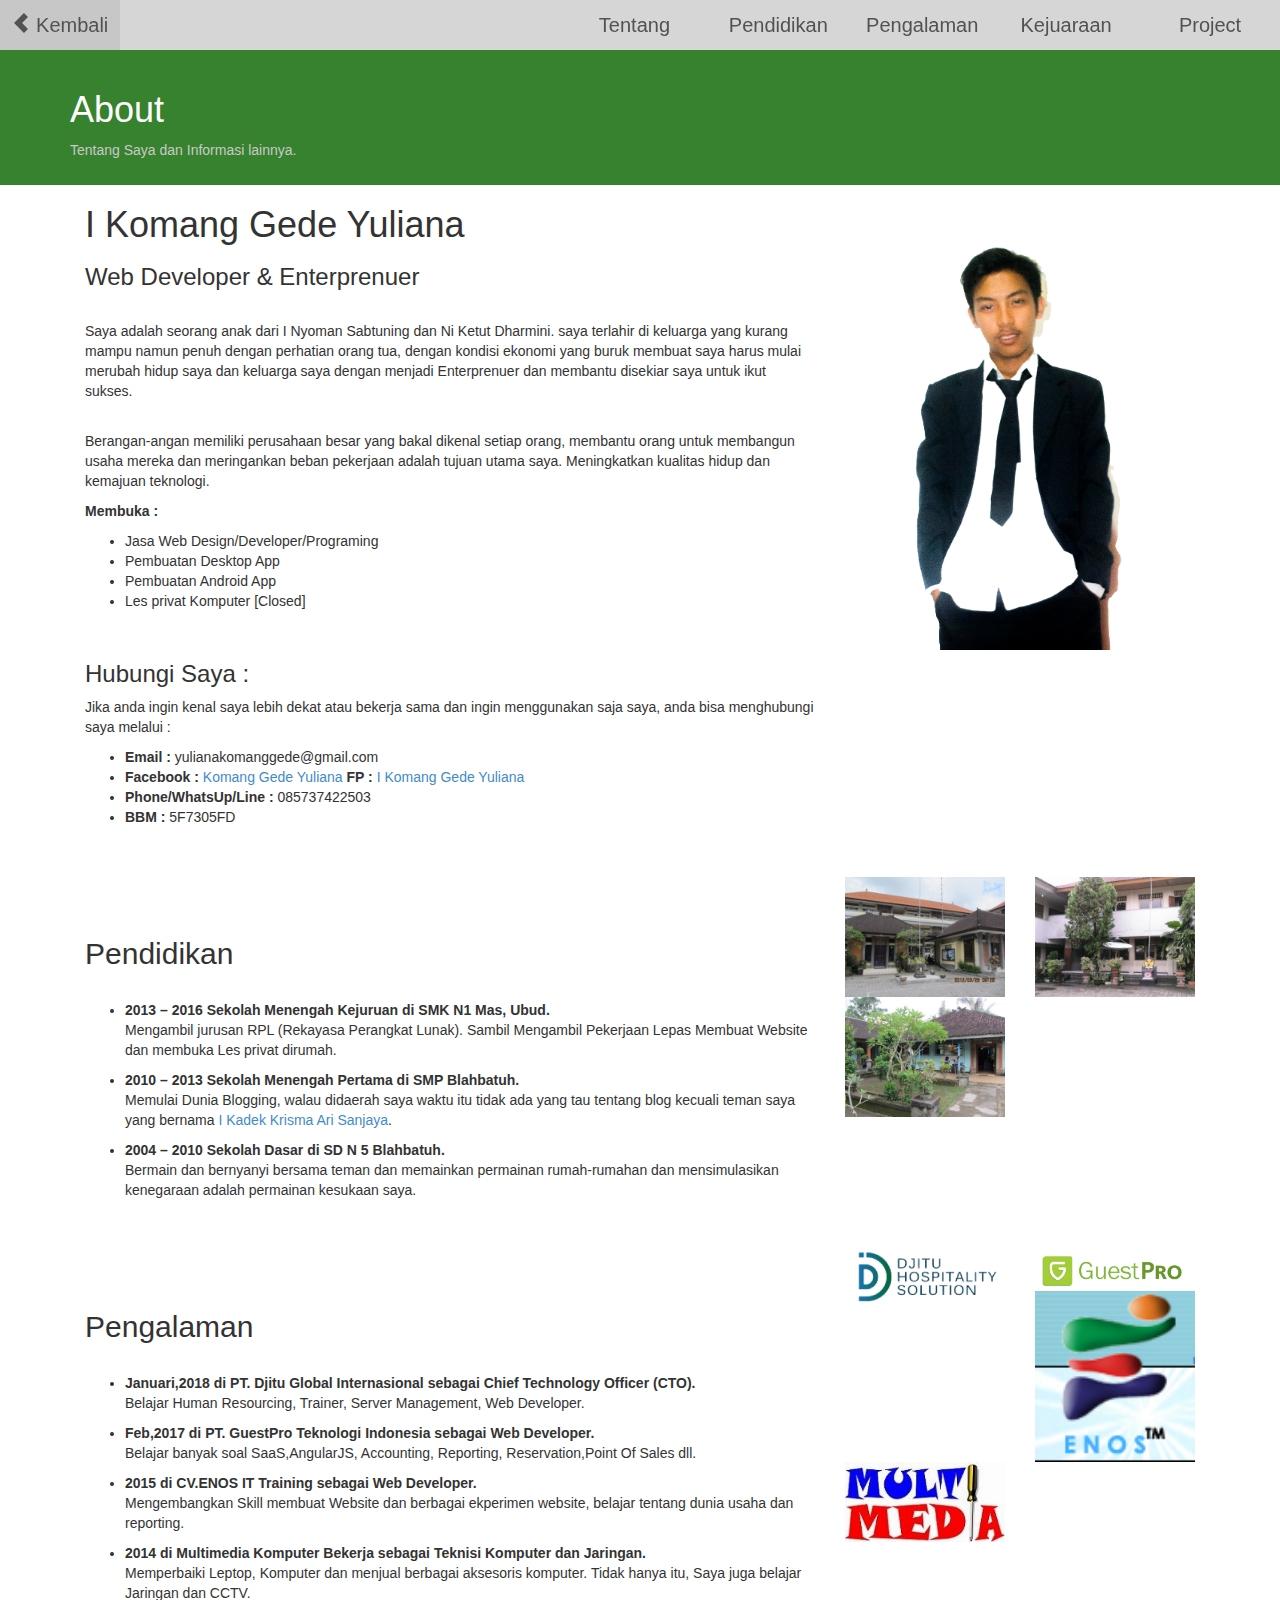
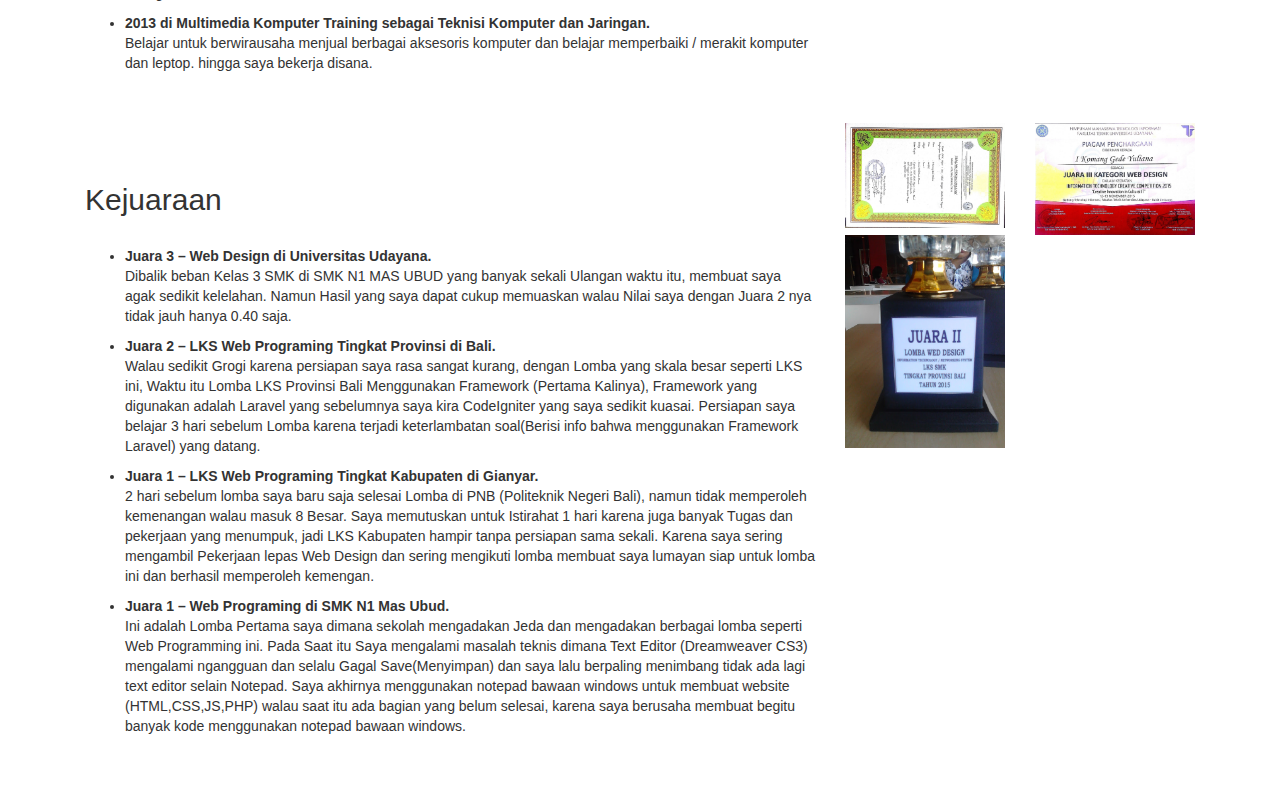
==== commit bcd3ecbd: "Update Pengalaman DJITUHS Logo" ====
--- a/About/index.html
+++ b/About/index.html
@@ -184,6 +184,9 @@
 		<div class="col-lg-4">
 			<div class="row">
 				<div class="col-lg-6">
+					<img src="img/djituhs.png" alt="PT Djitu Global Internasional - I Komang Gede Yuliana" width="100%" title="PT Djitu Global Internasional">
+				</div>
+				<div class="col-lg-6">
 					<img src="img/guestpro.png" alt="PT GuestPro Teknologi Indonesia - I Komang Gede Yuliana" width="100%" title="PT GuestPro indonesia">
 				</div>
 				<div class="col-lg-6">
